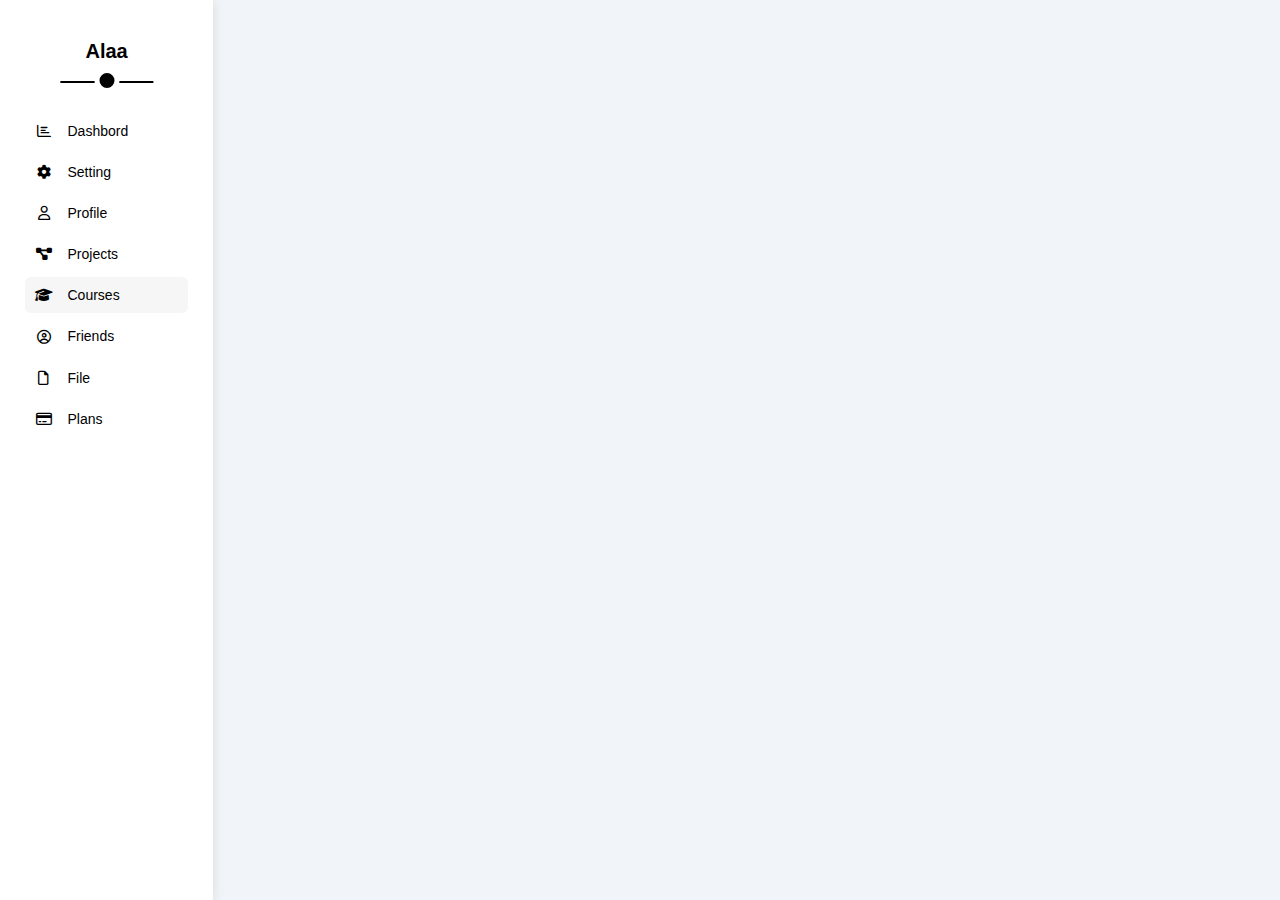
==== Cources.html @ 65bbf50d "add new files" ====
<!DOCTYPE html>
<html lang="en">
<head>
    <meta charset="UTF-8">
    <meta name="viewport" content="width=device-width, initial-scale=1.0">
    <title>Dashbord</title>
    <link rel="stylesheet" href="css/all.min.css">
    <link rel="stylesheet" href="css/normalize.css">
    <link rel="stylesheet" href="css/framework.css">
    <link rel="stylesheet" href="css/dash.css">
    <!-- font Opean sans  -->
</head>
<body>
<div class="page  d-flex ">
    <div class="sidebar bg-white col-2 col-1-sm relative ">
<h3 class="m text-center p-relative m-top-0">Alaa</h3>
<ul>
   <li ><a href="index.html" class=" d-flex align-center fs-14 rad-6 p-10 c-black">
    <i class="fa-regular fa-chart-bar fa-fw"></i>
    <span class="hide-mobile">Dashbord</span>
   </a></li>
   <li ><a href="Setting.html" class=" d-flex align-center fs-14 rad-6 p-10 c-black">
    <i class="fa-solid fa-gear fa-fw"></i>
    <span class="hide-mobile">Setting</span>
   </a></li>
   <li ><a href="Profile.html" class=" d-flex align-center fs-14 rad-6 p-10 c-black">
    <i class="fa-regular fa-user fa-fw"></i>
    <span class="hide-mobile">Profile</span>
   </a></li>
   <li ><a href="Project.html" class=" d-flex align-center fs-14 rad-6 p-10 c-black">
    <i class="fa-solid fa-diagram-project fa-fw"></i>
    <span class="hide-mobile">Projects</span>
   </a></li>
   <li ><a href="Cources.html" class="active d-flex align-center fs-14 rad-6 p-10 c-black">
    <i class="fa-solid fa-graduation-cap fa-fw"></i>
    <span class="hide-mobile">Courses</span>
   </a></li>
   <li ><a href="Friends.html" class=" d-flex align-center fs-14 rad-6 p-10 c-black">
    <i class="fa-regular fa-circle-user fa-fw"></i>
    <span class="hide-mobile">Friends</span>
   </a></li>
   <li ><a href="File.html" class=" d-flex align-center fs-14 rad-6 p-10 c-black">
    <i class="fa-regular fa-file fa-fw"></i>
    <span class="hide-mobile">File</span>
   </a></li>
   <li ><a href="Plans.html" class=" d-flex align-center fs-14 rad-6 p-10 c-black">
    <i class="fa-regular fa-credit-card fa-fw"></i>
    <span class="hide-mobile">Plans</span>
   </a></li>


</ul>
    </div>
    <div class="content container">
       

    </div>
</div>
    <script src="js/dash.js"></script>
</body>
</html>
---- css/framework.css ----
/* start padding and margin  */
.p_20{
    padding: 20px;
}
.pt_20 {
    padding-top: 20px;
}
.p-0 {
    padding: 0;
} 

.m-top-0 {
    margin-top: 0;
}
.m {
    margin: 20px;
}
.p-20{
    padding: 20px;
 }
 /* end padding and margin  */
/* start color  */
 .bc-eee{
    background-color: #eee;
}
.bg-white{
    background-color: white;
}
.shad {
   box-shadow: 0 0 10px #ddd;

}
/* end color  */
.rad_6{
border-radius: 6px;
}
.p-10 {
    padding: 10px;
}
 
 /* start width grid  */
 .col-1 {
    width: 8.33%;
 }
 .col-2 {
    width: 16.66%
 }
 .col-3 {
    width: 24.99%
 }
 .col-4 {
    width : 33.32%
 }

 .col-5 {
    width : 41.65%
 }
 .col-6 {
    width : 49.98%
 }
 .col-7 {
    width : 59.31%
 }
 .col-8 {
    width :66.64%
 }
 .col-9 {
    width : 74.97%
 }.col-10 {
    width : 83.3%
 }.col-11 {
    width : 91.63%
 }.col-12{
    width : 100%
 }
 /* end width grid  */
 .fa-fw {
    text-align: center;
    width: 1.25em;
}
 /* start flex and position  */
 .c-black{
    color: black;
 }
 .fs-14{
    font-size: 14px;
 }
 .align-center{
    align-items: center;
 }
 .d-flex {
    display: flex;
 }
 
 .p-relative {
    position: relative;
 }
 .text-center{
    text-align: center;
 }
/* end flex and position  */

/* start container */
.container {
padding: 15px 20px;
}
/* end container 
 */
---- css/dash.css ----
* {
    padding: 0;
    margin: 0;
    box-sizing: border-box;
 }
body {
    font-family:" Open Sans",sans-serif;
}
*:focus {
    outline: none;
}
a {
    text-decoration: none;
}
ul {
    list-style-type: none;
}
.page {
  width: 100%;
    min-height: 100vh;
    background-color: #f1f5f9;
}
/* start sidbar 
 */
 .sidebar {
box-shadow:1px 1px 10px #ddd;
padding: 20px;
 }
 .sidebar h3 {
font-size: 20px;
font-weight: bold;
margin-bottom: 50px;
/* border-bottom: 2px solid black; */
 }
 .sidebar h3::after {
    content: "";
    position: absolute;
    width: 70%;
    height: 2px;
    bottom: -20px;
left: 50%;
transform: translateX(-50%);

   z-index: 2;
    background-color: black;
 }
 .sidebar h3::before {
    content: "";
    position: absolute;
    width: 15px;
    height: 15px;
    border-radius: 50%;
    background-color: black;
    bottom: -30px;
left: 50%;
transform: translateX(-50%);
border: 5px solid white;
z-index: 3;
 }
 .sidebar ul {

 }
 .sidebar ul  li{
margin: 5px;
 }
 .sidebar ul  li a {
transition: .3s;
padding: 10px;
 }
 .sidebar ul  li a:hover , .sidebar ul  li a.active{
    background-color: #f6f6f6;
    border-radius: 6px;
 }
 .sidebar ul  li a i {
margin-right: 15px;
/* font-size: 14px; */
 }
 .sidebar ul  li a span {

 }

 @media  (max-width:985px ){
    .sidebar  {
        padding: 0;
    }
    .sidebar h3  {
        margin:10px auto;
       
        margin-bottom: 20px;
    }
  .hide-mobile {
    display: none;
  }
  .sidebar h3::before{
    display: none;
  }
  .sidebar h3::after {
    display: none;
  }
  .sidebar ul  li a i  {
    font-size: 18px;
    width: 100%;
    margin: auto;
  }
  .col-1-sm {
    width: 8.33%;
 }
 .col-11-sm {
  width : 91.63%

 }
}
 /* end sidebar  */

 /* start header  */
 header {
  /* margin-left: 5px; */
  z-index: -1;
  width:100% ;

  justify-content: space-between;
 }

 /* end header  */
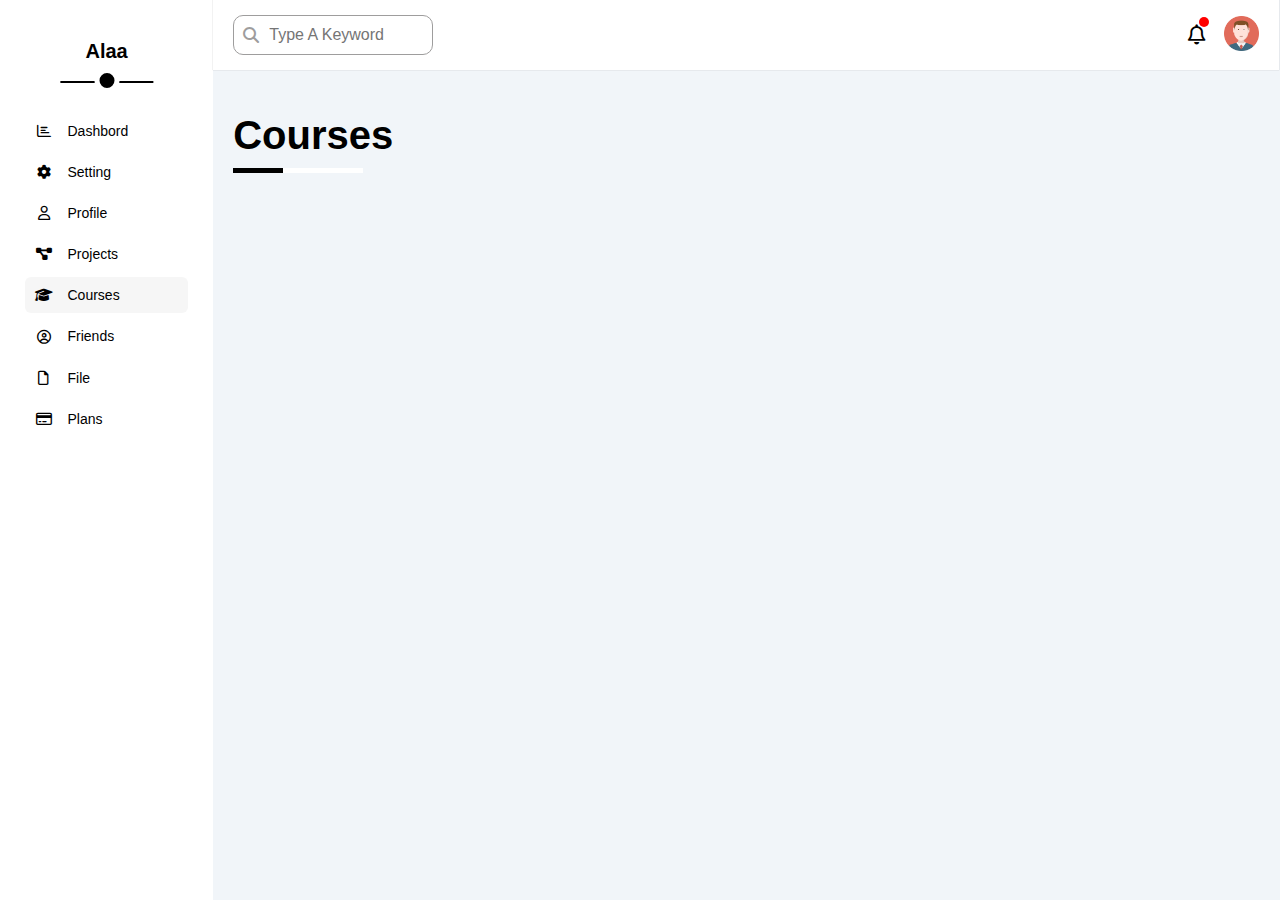
==== commit 144222b5: "first modifided" ====
--- a/Cources.html
+++ b/Cources.html
@@ -51,9 +51,26 @@
 
 </ul>
     </div>
-    <div class="content container">
-       
+    <div class="content col-10 col-11-sm">
+        <header class=" d-flex bg-white container ">
+           <div class="input p-relative">
+        
+            <input type="text " placeholder="Type A Keyword" class=" ">
+            <i class="fas fa-search search-icon"></i>
+        
+           </div>
+           <div class="icons d-flex align-center justify-center">
+           <a href="#notification" class="p-relative"><i class="fa-regular fa-bell fa-lg c-black fa-fw"></i></a>
+           <a href="#users">
+            <img src="imgs/avatar.png" alt="" width="35px">
+           </a>
+           </div>
+        
+        </header>
+        <div class="sections container">  
+            <h1 class="p-relative ">Courses</h1>
 
+            <div class="content"></div><!--content-->
     </div>
 </div>
     <script src="js/dash.js"></script>
--- a/css/framework.css
+++ b/css/framework.css
@@ -88,6 +88,9 @@
  .align-center{
     align-items: center;
  }
+ .justify-center {
+   justify-content: center;
+ }
  .d-flex {
     display: flex;
  }
@@ -98,11 +101,36 @@
  .text-center{
     text-align: center;
  }
+ .grid-responsive{
+   display: grid;
+   grid-template-columns: repeat(auto-fill,minmax(400px,1fr));
+   grid-column-gap:20px;
+   grid-row-gap:20px;
+ }
+ .d-block {
+   display:block;
+ }
 /* end flex and position  */
 
 /* start container */
 .container {
 padding: 15px 20px;
 }
+.p-b-10{
+   padding-bottom: 10px;
+}
 /* end container 
- */+ */
+
+
+ .c-green {
+   color:var(--green-color) ;
+   background-color: rgba(121, 243, 121, 0.486);
+ }
+ .c-orange {
+   color: orange;
+   background-color:rgba(250, 208, 131, 0.651);
+ }
+ .c-red{
+   color:red
+ }
--- a/css/dash.css
+++ b/css/dash.css
@@ -1,3 +1,12 @@
+:root {
+  --blue-color: #0075ff;
+  --blue-alt-color: #0d69d5;
+  --orange-color: #f59e0b;
+  --green-color: #22c55e;
+  --red-color: #f44336;
+  --grey-color: #888;
+}
+ 
  * {
     padding: 0;
     margin: 0;
@@ -23,7 +32,7 @@
 /* start sidbar 
  */
  .sidebar {
-box-shadow:1px 1px 10px #ddd;
+/* box-shadow:1px 1px 10px #ddd; */
 padding: 20px;
  }
  .sidebar h3 {
@@ -117,8 +126,369 @@
   /* margin-left: 5px; */
   z-index: -1;
   width:100% ;
+  box-shadow:0 0 1px #b2b3b4;
 
   justify-content: space-between;
  }
 
- /* end header  */+ header input {
+  border: 1px solid #9e9d9d;
+  border-radius: 10px;
+  padding:10px 0;
+  padding-left: 35px;
+  width: 200px;
+ }
+ header .input i{
+  position:absolute;
+  left:10px;
+  top:50%;
+  transform:translatey(-50%);
+  color:#9e9d9d;
+ }
+ header .icons a:first-child{
+  padding-right: 
+  15px;
+
+ }
+ header .icons  i {
+  /* width: 50px; */
+ }
+
+ header .icons a:first-child::before{
+  content:"";
+  position: absolute;
+  width: 10px;
+  height: 10px;
+  border-radius: 50%;
+  background-color: red;
+right: 15px;
+top:-9px
+
+ }
+ /* end header  */
+ /* start section  */
+ .sections h1 {
+font-weight: bold;
+font-size: 40px;
+margin-bottom: 50px;
+ }
+ .sections h1::after {
+content:"";
+position:absolute;
+width:130px;
+height: 5px;
+left:0;
+bottom:-15px;
+background-color: white;
+z-index: 1;
+
+ }
+ .sections h1::before {
+  content:"";
+  position:absolute;
+  width:50px;
+  height: 5px;
+  left:0;
+  bottom:-15px;
+  background-color: black;
+  z-index: 2;
+   }
+   .sections .sec {
+    border-radius: 6px;
+    padding-top: 20px;
+    
+   }
+
+   .sections .sec:first-child{
+    background-color: #dfe2e4;
+   }
+   .sections .sec h3 {
+    padding-bottom: 10px;
+    font-weight: bold;
+    font-size: 25px;
+   }
+   .sections .sec:first-child .wel {
+    justify-content: space-between;
+   }
+   .sections .sec .con span {
+    color: #8d8989;
+    font-size: 14px;
+   }
+   .sections .sec:first-child .name {
+padding: 60px 0 ;
+padding-bottom: 160px;
+   }
+   .sections .sec:first-child .name img {
+    position: absolute;
+    left: 10px;
+    top: -25px;
+
+   }
+   .sections .sec:first-child .name .content{
+    border-top: 1px solid #cec8c8;
+    border-bottom: 1px solid #cec8c8;
+    padding: 20px;
+
+   }
+   .sections .sec:first-child .name .content div {
+    width: calc(100% / 3);
+    text-align: center;
+   }
+   .sections .sec:first-child .name .content div span {
+    display:block;
+
+   }
+   .sections .sec:first-child .name .content div span:first-child{
+    font-weight: bold;
+    font-size: 18px;
+   }
+   .sections .sec:first-child .name .content div span:nth-child(2) {
+    margin-top: 10px;
+    font-size:14px;
+color:
+    #8d8989;
+  }
+.name button {
+  background-color:var(--blue-color);
+  color: white;
+  padding:8px 15px ;
+  border: none;
+  border-radius: 8px;
+  position: absolute;
+  right:10px;
+  bottom:100px;
+  cursor: pointer;
+
+} 
+.name button:hover {
+  background-color: var(--blue-alt-color);
+}
+ 
+/* secound section  */
+.Quick form{
+  margin-top: 10px;
+  position:relative ;
+}
+.Quick form input:first-child,.Quick form textarea{
+  width: 100%;
+  margin: 10px;
+  border:none ;
+  background-color: #e0dddd; 
+  color: var(--grey-color);
+  font-size: 12px;
+  padding: 10px;
+  border-radius: 6px;
+
+}
+.Quick form textarea {
+  padding-bottom: 150px;
+}
+
+.sec{
+  height: 450px;}
+ .Quick input[type="submit"] {
+    background-color:var(--blue-color);
+    color: white;
+    padding:8px 15px ;
+    border: none;
+    border-radius: 8px;
+    position: absolute;
+    right:0;
+    bottom:-40px;
+    cursor: pointer;
+  }
+  /* section 3 */
+  .target .icon{
+    width: 80px;
+    height: 80px;
+    background-color:rgba(149, 195, 248, 0.678);
+    color: var(--blue-color);
+    text-align: center;
+    line-height: 80px;
+
+  }
+  .target .flow {
+    height: 80px;
+    /* line-height: 80px; */
+    /* padding-top: 15px; */
+    padding-left: 15px;
+    width: calc(100% - 80px 
+    );
+
+  }
+  .target .flow span {
+    padding: 5px;
+  }
+  .target .flow span:first-child {
+    color: var(--grey-color);
+ 
+  }
+  .target .flow span:first-child:nth-child(2){
+    font-size: 20px;
+    font-weight: bold;
+  }
+  .target .flow span:last-child {
+    background-color: rgba(149, 195, 248, 0.678);
+    width: 100%;
+/* height:1px; */
+padding: 3px 5px;
+  }
+  .target .flow span.pro{
+    background-color: rgba(255, 166, 0, 0.534);
+  }
+  .target .flow span.team{
+    background-color: rgba(0, 128, 0, 0.329);
+  }
+  .target .flow span.mo:last-child::after {
+    content: "";
+    position: absolute;
+    width: 80%;
+    background-color: var(--blue-color)
+    ;
+    height: 6px;
+    left: 0;
+    top: 0;
+    z-index: 3;
+
+
+  }
+  .target .flow span.pro:last-child::after
+  {
+    width: 55%;
+    content: "";
+    position: absolute;
+   
+    ;
+    height: 6px;
+    left: 0;
+    top: 0;
+    z-index: 3;
+  }
+  .target .flow span.team:last-child::after
+  {
+    width: 75%;
+    content: "";
+    position: absolute;
+   
+    ;
+    height: 6px;
+    left: 0;
+    top: 0;
+    z-index: 3;
+  }
+  .target .flow span.pro::after{
+    background-color: var(--orange-color)
+
+  }
+  .target .flow span.team::after{
+    background-color: green
+
+  }
+  .target .flow span.mo:last-child span {
+background-color: #0d69d5;
+position: absolute;
+width: 40px;
+height: 25px;
+color: white;
+left: calc(80% - 15px);
+top: -40px;
+border-radius: 5px;
+  } 
+  .target .flow span.pro:last-child span{
+    position: absolute;
+    width: 40px;
+    height: 25px;
+    color: white;
+    left: calc(55% - 15px);
+    top: -40px;
+    border-radius: 5px;
+    background-color: orange;
+  }
+  .target .flow span.team:last-child span{
+    position: absolute;
+    width: 40px;
+    height: 25px;
+    color: white;
+    left: calc(75% - 15px);
+    top: -40px;
+    border-radius: 5px;
+    background-color: green;
+  }
+  .target .flow span.pro span{
+    background-color:var(--orange-color)
+  }
+
+  .target .flow span.x::after{
+    content: "";
+position: absolute;
+
+left: calc(50% - 15px);
+bottom: -25px;
+border-radius: 10px;
+
+border-width: 15px;
+border-style: solid;
+border-color: var(--blue-color) transparent transparent transparent;
+/* z-index: -1; */
+  }
+  .target .flow span.t::after{
+    content: "";
+position: absolute;
+
+left: calc(50% - 15px);
+bottom: -25px;
+border-radius: 10px;
+
+border-width: 15px;
+border-style: solid;
+border-color: green transparent transparent transparent;
+/* z-index: -1; */
+  }
+  .target .flow span.y::after{
+    content: "";
+position: absolute;
+
+left: calc(50% - 15px);
+bottom: -25px;
+border-radius: 10px;
+
+border-width: 15px;
+border-style: solid;
+border-color: orange transparent transparent transparent;
+/* z-index: -1; */
+  }
+  
+  .target section div:nth-child(2) .icon {
+    background-color: rgba(255, 166, 0, 0.425);
+  }
+  .target section div:nth-child(3) .icon {
+    background-color: rgba(0, 128, 0, 0.411)}
+ 
+
+.tickets .container{
+  flex-wrap: wrap;
+  
+}
+.tickets .container .st {
+  width: calc(50% - 40px );
+  margin: 10px;
+  border:1px solid var(--grey-color) ;
+  border-radius: 6px;
+  padding: 10px;
+  border-color: var(--grey-color);
+  display: flex;
+  justify-content: center;
+  align-items: center;
+  flex-wrap: wrap;
+
+
+}
+.tickets .container .st span {
+  width: 100%;
+  text-align: center;
+  padding: 5px;
+}
+
+
+
+ /* end section  */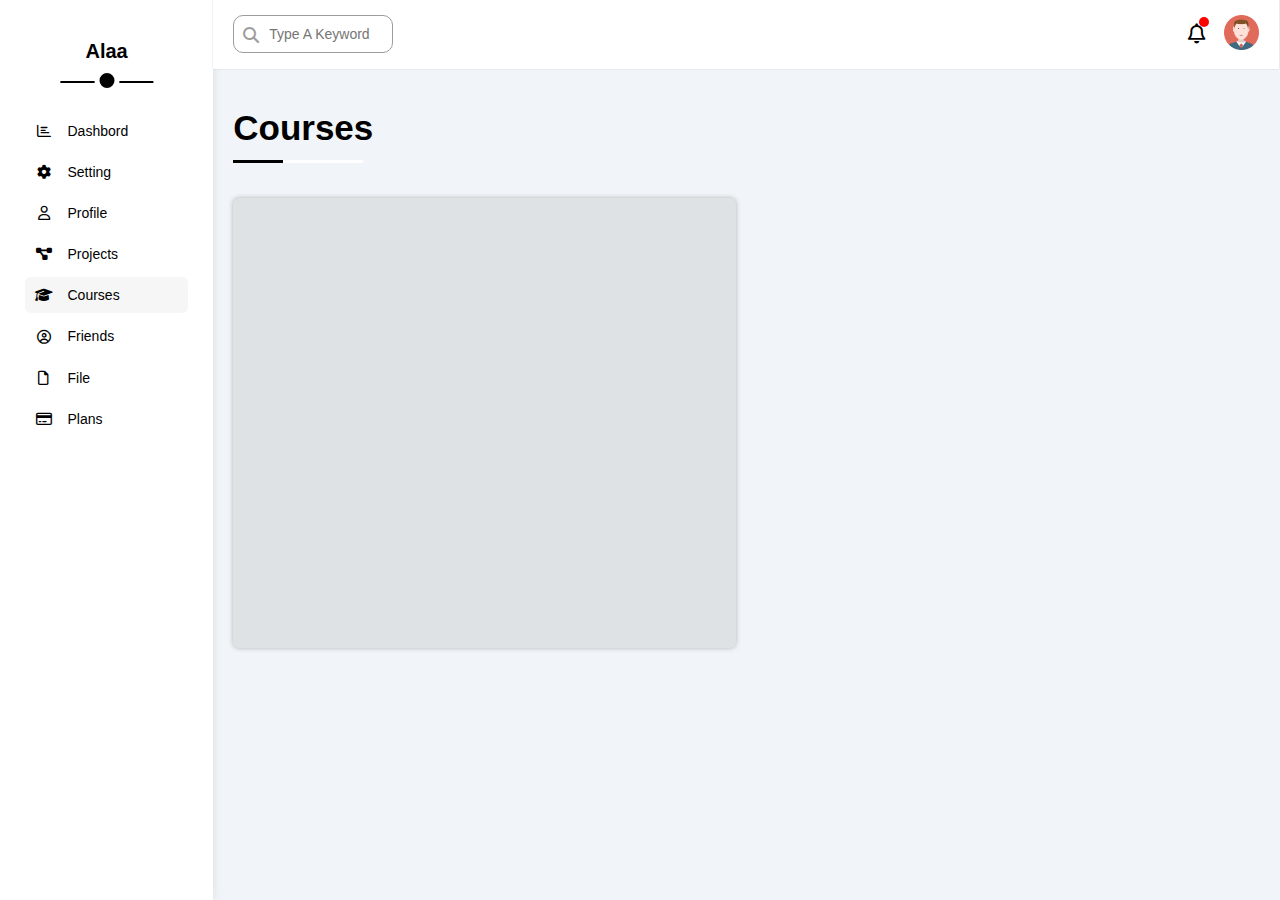
==== commit 1c07285f: "modifided" ====
--- a/Cources.html
+++ b/Cources.html
@@ -11,8 +11,10 @@
     <!-- font Opean sans  -->
 </head>
 <body>
-<div class="page  d-flex ">
-    <div class="sidebar bg-white col-2 col-1-sm relative ">
+<div class="page  d-flex p-relative">
+   
+    <i class="fas fa-bars special" id="specialicon"></i>
+    <div id="sidebar1" class="sidebar bg-white col-2 col-1-sm relative shad">
 <h3 class="m text-center p-relative m-top-0">Alaa</h3>
 <ul>
    <li ><a href="index.html" class=" d-flex align-center fs-14 rad-6 p-10 c-black">
@@ -51,26 +53,41 @@
 
 </ul>
     </div>
-    <div class="content col-10 col-11-sm">
-        <header class=" d-flex bg-white container ">
-           <div class="input p-relative">
-        
-            <input type="text " placeholder="Type A Keyword" class=" ">
-            <i class="fas fa-search search-icon"></i>
-        
-           </div>
-           <div class="icons d-flex align-center justify-center">
-           <a href="#notification" class="p-relative"><i class="fa-regular fa-bell fa-lg c-black fa-fw"></i></a>
-           <a href="#users">
-            <img src="imgs/avatar.png" alt="" width="35px">
-           </a>
-           </div>
-        
-        </header>
-        <div class="sections container">  
-            <h1 class="p-relative ">Courses</h1>
+    <div class="content col-10 col-11-sm col-12-sm">
+<header class=" d-flex bg-white container ">
+   <div class="input p-relative">
+    <i class="fas fa-search search-icon" id="search-icon"></i> 
+    <input type="text " placeholder="Type A Keyword" class="searc " id="searchinput">
+    
 
-            <div class="content"></div><!--content-->
+   </div>
+   <div class="icons d-flex align-center justify-center">
+   <a href="#notification" class="p-relative"><i class="fa-regular fa-bell fa-lg c-black fa-fw"></i></a>
+   <a href="#users">
+    <img src="imgs/avatar.png" alt="" width="35px">
+   </a>
+   </div>
+
+</header>
+<div class="sections container">  
+    <h1 class="p-relative ">Courses</h1>
+    <div class="section-flex grid-responsive"> <!--start section-->
+        <div class=" sec welcome rad-6 container" > <!--section one-->
+           
+
+        </div>
+
+       
+                  
+
+
+
+
+
+    </div>
+
+
+</div>
     </div>
 </div>
     <script src="js/dash.js"></script>
--- a/css/framework.css
+++ b/css/framework.css
@@ -103,7 +103,7 @@
  }
  .grid-responsive{
    display: grid;
-   grid-template-columns: repeat(auto-fill,minmax(400px,1fr));
+   grid-template-columns: repeat(auto-fill,minmax(350px,1fr));
    grid-column-gap:20px;
    grid-row-gap:20px;
  }
--- a/css/dash.css
+++ b/css/dash.css
@@ -84,11 +84,10 @@
 margin-right: 15px;
 /* font-size: 14px; */
  }
- .sidebar ul  li a span {
-
- }
-
- @media  (max-width:985px ){
+
+
+
+ @media  (max-width:992px ){
     .sidebar  {
         padding: 0;
     }
@@ -119,6 +118,74 @@
 
  }
 }
+.special{
+  display:none
+}
+@media (max-width:600px) {
+ .sidebar{
+  /* display:none */
+  position: absolute;
+  z-index: 6;
+  width: 16.66%;
+  height: 100vh;
+  top: 0;
+  left:-16.66% ;
+  transition: all 1s;
+ }
+ .grid-responsive{
+  grid-template-columns: repeat(auto-fill,minmax(300px,1fr));
+
+ }
+ header{
+width:100%
+ }
+ .col-12-sm{
+  width:100%
+ }
+ .special{
+  display:block;
+  position:absolute;
+  padding:25px 15px;
+  font-size:20px;
+  cursor:
+  pointer;
+
+}
+header .input{
+margin-left:40px;
+
+}
+input.searc{
+  /* visibility: hidden; */
+  /* visible */
+  border-color: transparent;
+  color: white;
+  cursor:default;
+  transition: all .5s;
+
+
+}
+input.searc::placeholder{
+  color:white ;
+  transition: all .5s;
+
+}
+
+input.searc:focus +i {
+  font-size: 16px;
+} 
+input.searc:focus::placeholder{
+  color:gray
+}
+header .input i {
+ color: black;
+ font-size: 20px;
+ cursor: pointer;
+} 
+ 
+
+}
+
  /* end sidebar  */
 
  /* start header  */
@@ -130,13 +197,18 @@
 
   justify-content: space-between;
  }
+ .sec
+ {
+  box-shadow:0 0 5px #b2b3b4;
+ }
 
  header input {
   border: 1px solid #9e9d9d;
   border-radius: 10px;
   padding:10px 0;
   padding-left: 35px;
-  width: 200px;
+  width: 160px;
+  font-size:14px
  }
  header .input i{
   position:absolute;
@@ -169,14 +241,20 @@
  /* start section  */
  .sections h1 {
 font-weight: bold;
-font-size: 40px;
+font-size: 35px;
 margin-bottom: 50px;
+ }
+ @media (max-width:767px){
+  .sections h1{
+    font-size: 30px;
+  }
+ 
  }
  .sections h1::after {
 content:"";
 position:absolute;
 width:130px;
-height: 5px;
+height: 3px;
 left:0;
 bottom:-15px;
 background-color: white;
@@ -187,7 +265,7 @@
   content:"";
   position:absolute;
   width:50px;
-  height: 5px;
+  height: 3px;
   left:0;
   bottom:-15px;
   background-color: black;
@@ -273,7 +351,7 @@
   width: 100%;
   margin: 10px;
   border:none ;
-  background-color: #e0dddd; 
+  background-color: #e0dddd4f; 
   color: var(--grey-color);
   font-size: 12px;
   padding: 10px;
@@ -296,6 +374,9 @@
     right:0;
     bottom:-40px;
     cursor: pointer;
+  }
+  .Quick input[type="submit"]:hover{
+    background-color: var(--blue-alt-color);
   }
   /* section 3 */
   .target .icon{
@@ -470,12 +551,12 @@
   
 }
 .tickets .container .st {
-  width: calc(50% - 40px );
+  width: calc(50% - 20px );
   margin: 10px;
-  border:1px solid var(--grey-color) ;
+  border:1px solid rgba(128, 128, 128, 0.61);
   border-radius: 6px;
-  padding: 10px;
-  border-color: var(--grey-color);
+  padding:20px 10px;
+  /* border-color: var(--grey-color); */
   display: flex;
   justify-content: center;
   align-items: center;
@@ -488,6 +569,21 @@
   text-align: center;
   padding: 5px;
 }
+.tickets .st span:first-child i {
+  font-size: 25px;
+  
+}
+.tickets .st span:nth-child(2){
+  font-size: 25px;
+  font-weight: bold;
+}
+.tickets .st span:nth-child(3){
+  font-size: 14px;
+  color: var(--grey-color);
+}
+
+
+
 
 
 
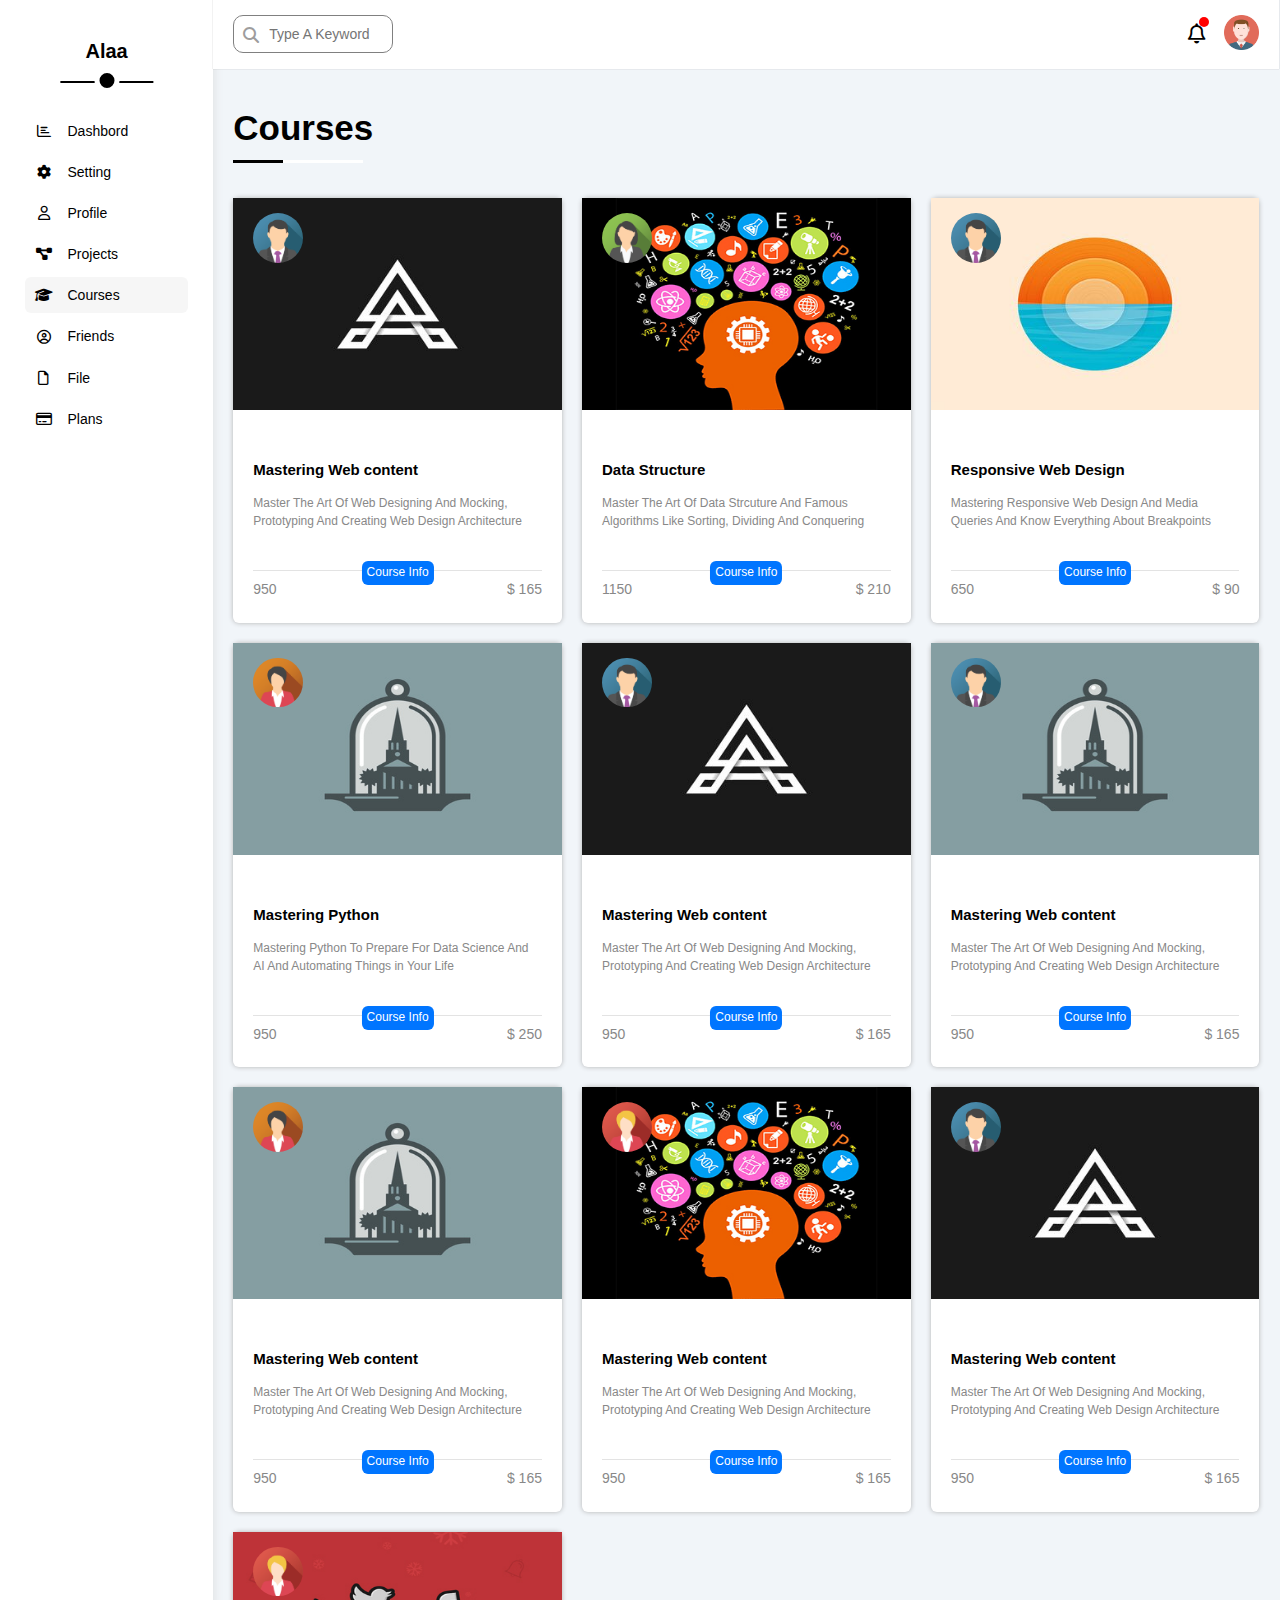
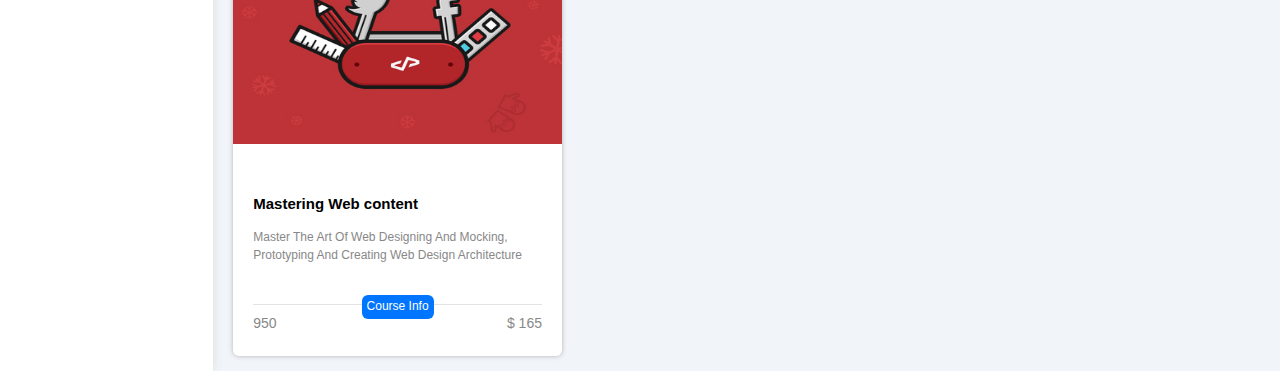
==== commit 12ae78f2: "modified" ====
--- a/Cources.html
+++ b/Cources.html
@@ -71,11 +71,187 @@
 </header>
 <div class="sections container">  
     <h1 class="p-relative ">Courses</h1>
-    <div class="section-flex grid-responsive"> <!--start section-->
-        <div class=" sec welcome rad-6 container" > <!--section one-->
-           
+    <div class="section-flex grid-responsive courses"> <!--start section-->
+        <div class=" sec rad-6 container p-relative" > <!--section one-->
+           <div class="back ">
+            <img src="imgs/course-01.jpg" alt="">
+            <img src="imgs/team-01.png" alt="" >
+           </div>
+           <div class="cont">
+            <span class="mastering">Mastering Web content</span>
+            <p>Master The Art Of Web Designing And Mocking, Prototyping And Creating Web Design Architecture</p>
+            <div class="money d-flex p-relative ">
+                <span class="course-info">Course Info</span>
+
+                <span> 
+                    950</span>
+                <span>$ 165</span>
+            </div>
+           </div>
 
         </div>
+        <div class=" sec rad-6 container p-relative" > <!--section one-->
+            <div class="back ">
+             <img src="imgs/course-02.jpg" alt="">
+             <img src="imgs/team-02.png" alt="" >
+            </div>
+            <div class="cont">
+             <span class="mastering">Data Structure</span>
+             <p>Master The Art Of Data Strcuture And Famous Algorithms Like Sorting, Dividing And Conquering</p>
+             <div class="money d-flex p-relative ">
+                 <span class="course-info">Course Info</span>
+ 
+                 <span> 
+                     1150</span>
+                 <span>$ 210</span>
+             </div>
+            </div>
+ 
+         </div>
+         <div class=" sec rad-6 container p-relative" > <!--section one-->
+            <div class="back ">
+             <img src="imgs/course-03.jpg" alt="">
+             <img src="imgs/team-01.png" alt="" >
+            </div>
+            <div class="cont">
+             <span class="mastering">Responsive Web Design</span>
+             <p>Mastering Responsive Web Design And Media Queries And Know Everything About Breakpoints</p>
+             <div class="money d-flex p-relative ">
+                 <span class="course-info">Course Info</span>
+ 
+                 <span> 
+                     650</span>
+                 <span>$ 90</span>
+             </div>
+            </div>
+ 
+         </div>
+         <div class=" sec rad-6 container p-relative" > <!--section one-->
+            <div class="back ">
+             <img src="imgs/course-04.jpg" alt="">
+             <img src="imgs/team-04.png" alt="" >
+            </div>
+            <div class="cont">
+             <span class="mastering">Mastering Python</span>
+             <p>Mastering Python To Prepare For Data Science And AI And Automating Things in Your Life</p>
+             <div class="money d-flex p-relative ">
+                 <span class="course-info">Course Info</span>
+ 
+                 <span> 
+                     950</span>
+                 <span>$ 250</span>
+             </div>
+            </div>
+ 
+         </div>
+         <div class=" sec rad-6 container p-relative" > <!--section one-->
+            <div class="back ">
+             <img src="imgs/course-01.jpg" alt="">
+             <img src="imgs/team-01.png" alt="" >
+            </div>
+            <div class="cont">
+             <span class="mastering">Mastering Web content</span>
+             <p>Master The Art Of Web Designing And Mocking, Prototyping And Creating Web Design Architecture</p>
+             <div class="money d-flex p-relative ">
+                 <span class="course-info">Course Info</span>
+ 
+                 <span> 
+                     950</span>
+                 <span>$ 165</span>
+             </div>
+            </div>
+ 
+         </div>
+         <div class=" sec rad-6 container p-relative" > <!--section one-->
+            <div class="back ">
+             <img src="imgs/course-04.jpg" alt="">
+             <img src="imgs/team-01.png" alt="" >
+            </div>
+            <div class="cont">
+             <span class="mastering">Mastering Web content</span>
+             <p>Master The Art Of Web Designing And Mocking, Prototyping And Creating Web Design Architecture</p>
+             <div class="money d-flex p-relative ">
+                 <span class="course-info">Course Info</span>
+ 
+                 <span> 
+                     950</span>
+                 <span>$ 165</span>
+             </div>
+            </div>
+ 
+         </div>
+         <div class=" sec rad-6 container p-relative" > <!--section one-->
+            <div class="back ">
+             <img src="imgs/course-04.jpg" alt="">
+             <img src="imgs/team-04.png" alt="" >
+            </div>
+            <div class="cont">
+             <span class="mastering">Mastering Web content</span>
+             <p>Master The Art Of Web Designing And Mocking, Prototyping And Creating Web Design Architecture</p>
+             <div class="money d-flex p-relative ">
+                 <span class="course-info">Course Info</span>
+ 
+                 <span> 
+                     950</span>
+                 <span>$ 165</span>
+             </div>
+            </div>
+ 
+         </div>
+         <div class=" sec rad-6 container p-relative" > <!--section one-->
+            <div class="back ">
+             <img src="imgs/course-02.jpg" alt="">
+             <img src="imgs/team-05.png" alt="" >
+            </div>
+            <div class="cont">
+             <span class="mastering">Mastering Web content</span>
+             <p>Master The Art Of Web Designing And Mocking, Prototyping And Creating Web Design Architecture</p>
+             <div class="money d-flex p-relative ">
+                 <span class="course-info">Course Info</span>
+ 
+                 <span> 
+                     950</span>
+                 <span>$ 165</span>
+             </div>
+            </div>
+ 
+         </div>
+         <div class=" sec rad-6 container p-relative" > <!--section one-->
+            <div class="back ">
+             <img src="imgs/course-01.jpg" alt="">
+             <img src="imgs/team-01.png" alt="" >
+            </div>
+            <div class="cont">
+             <span class="mastering">Mastering Web content</span>
+             <p>Master The Art Of Web Designing And Mocking, Prototyping And Creating Web Design Architecture</p>
+             <div class="money d-flex p-relative ">
+                 <span class="course-info">Course Info</span>
+ 
+                 <span> 
+                     950</span>
+                 <span>$ 165</span>
+             </div>
+            </div>
+ 
+         </div>
+         <div class=" sec rad-6 container p-relative" > <!--section one-->
+            <div class="back ">
+             <img src="imgs/course-05.jpg" alt="">
+             <img src="imgs/team-05.png" alt="" >
+            </div>
+            <div class="cont">
+             <span class="mastering">Mastering Web content</span>
+             <p>Master The Art Of Web Designing And Mocking, Prototyping And Creating Web Design Architecture</p>
+             <div class="money d-flex p-relative ">
+                 <span class="course-info">Course Info</span>
+ 
+                 <span> 
+                     950</span>
+                 <span>$ 165</span>
+             </div>
+            </div>
+ 
+         </div>
 
        
                   
--- a/css/framework.css
+++ b/css/framework.css
@@ -98,6 +98,9 @@
  .p-relative {
     position: relative;
  }
+ .p-absolute {
+   position: absolute;
+}
  .text-center{
     text-align: center;
  }
--- a/css/dash.css
+++ b/css/dash.css
@@ -159,7 +159,8 @@
   /* visibility: hidden; */
   /* visible */
   border-color: transparent;
-  color: white;
+  /* color
+  : white; */
   cursor:default;
   transition: all .5s;
 
@@ -221,9 +222,6 @@
   padding-right: 
   15px;
 
- }
- header .icons  i {
-  /* width: 50px; */
  }
 
  header .icons a:first-child::before{
@@ -277,7 +275,7 @@
     
    }
 
-   .sections .sec:first-child{
+   .sections .sec:first-child.in{
     background-color: #dfe2e4;
    }
    .sections .sec h3 {
@@ -347,6 +345,9 @@
   margin-top: 10px;
   position:relative ;
 }
+.Dashbord .content{
+  height: 80px;
+}
 .Quick form input:first-child,.Quick form textarea{
   width: 100%;
   margin: 10px;
@@ -587,4 +588,788 @@
 
 
 
- /* end section  */+ /* end section  */
+
+
+
+ /* section setting  */
+ .Setting .sec{
+  height:350px;
+
+ }
+ .Setting .sec .sheck {
+  margin-top:20px;
+  justify-content: space-between;
+
+ }
+ .Setting .sec .sheck h4 {
+  font-weight:200 ;
+  padding: 5px 0 ;
+
+ }
+ .Setting .sec .sheck span {
+  font-size:12px;
+  color :gray
+ }
+ .Setting .sec .sheck .check-icon{
+  /* margin-right:10px; */
+  width:80px;
+  background-color:rgba(128, 128, 128, 0.26);
+  height:30px;
+  padding:5px;
+  border-radius:15px
+ }
+ .Setting .sec .sheck .check-icon:hover{
+  cursor: pointer;
+ }
+ .Setting .sec .sheck .check-icon i{
+  background-color:white;
+  width:20px;
+  height:20px;
+  border-radius:20px;
+  cursor: pointer;
+  transition:z-index 0s ,right 2s,left  2s;
+  /* left:5px; */
+
+
+ }
+ .Setting .sec .sheck .check-icon i:first-child{
+z-index:-1
+ }
+ .Setting .sec  textarea {
+  margin-top:20px;
+  width:100%;
+  border-color:rgba(128, 128, 128, 0.473);
+  padding:10px;
+  height:150px;
+
+ }
+ .Setting .sec  textarea::placeholder{
+  color:rgba(128, 128, 128, 0.616);
+ }
+
+
+ .sheck button {
+  background-color:var(--blue-alt-color) ;
+  color:white;
+  padding:5px 10px;
+  border:none;
+  border-radius:10px;
+cursor: pointer;
+
+ }
+ .sheck button:hover{
+  background-color:var(--blue-color) ;
+
+ }
+ .Security  .sheck:nth-child(3){
+  border-top:1px solid rgba(128, 128, 128, 0.199);
+  border-bottom:1px solid rgba(128, 128, 128, 0.199);
+  padding:15px 0px;
+
+ }
+ .Setting  .Info form {
+  color:gray;
+  margin-top:20px
+ }
+ .Setting  .Info input ,.Setting .social input{
+  display:block;
+  margin:10px 0;
+  width:100%;
+  border-radius:6px;
+  padding:5px 10px;
+  border:1px solid rgba(128, 128, 128, 0.363)
+ }
+ .Setting  .Info label{
+  font-size:14px
+ }
+ .Setting  .Info input::placeholder,.Setting .social input::placeholder{
+  font-size:12px
+ }
+ .Setting .social input{
+  padding:10px 40px;
+ }
+ .Setting .social i {
+  left: 5px;
+  top: 50%;
+  transform: translateY(-50%);
+  color:var(--grey-color) ;
+  border-right: 1px solid var(--grey-color) ;
+  padding-right: 10px;
+  padding-left: 5px;
+  transition:.5s 
+
+
+  ;
+
+ }
+
+  /*end  section setting  */
+  /* start Project  */
+  
+  .Project .sec{
+height: 350px;
+  }
+  .Project .con  h3{
+font-size:18px;
+font-weight: 300;
+  }
+  .Project .sec span.date{
+    right:10px;
+    top:10px;
+    font-size:14px;
+    color:var(--grey-color)
+  }
+  .Project .sec .users{
+    margin-top:45px
+  }
+  .Project .sec img{
+    width:45px;
+border-radius: 45px;
+border:3px solid white;
+cursor: pointer;
+position: relative;
+  }
+  .Project .sec img:not(:first-child){
+    margin-left:-20px
+  }
+  .Project .sec img:hover{
+    z-index:4
+  }
+  .Project .sec ul {
+    margin-top:45px;
+    padding:  20px 0;
+    justify-content: flex-end;
+    border-top: 1px solid rgba(128, 128, 128, 0.178);
+    border-bottom: 1px solid rgba(128, 128, 128, 0.178);
+
+  }
+  .Project .sec ul li {
+    font-size:15px;
+    background-color: rgba(128, 128, 128, 0.226);
+padding: 5px 10px;
+border-radius: 10px;
+margin-left: 10px;
+  }
+  .Project .sec .money{
+justify-content:space-between ;
+padding: 20px 0;
+  }
+
+
+ .Project .sec .money span:nth-child(2){
+  font-size:15px;
+  color:var(--grey-color);
+  font-weight: 500;
+
+
+ }
+ .Project .sec .money span:nth-child(1){
+  width:250px ;
+  background-color:rgba(128, 128, 128, 0.226);
+height: 8px;
+border-radius: 10px;
+
+
+ }
+ .Project .sec:nth-child(1) .money span:nth-child(1)::after ,  .Project .sec:nth-child(5) .money span:nth-child(1)::after {
+  content:"";
+  position: absolute;
+  left:0;
+  width:50%;
+  background-color:red;
+height: 100%;
+border-radius: 10px;
+
+ }
+ .Project .sec:nth-child(3) .money span:nth-child(1)::after ,  .Project .sec:nth-child(7) .money span:nth-child(1)::after {
+  content:"";
+  position: absolute;
+  left:0;
+  width:40%;
+  background-color:green;
+height: 100%;
+border-radius: 10px;
+
+ }
+ .Project .sec:nth-child(2) .money span:nth-child(1)::after ,  .Project .sec:nth-child(8) .money span:nth-child(1)::after {
+  content:"";
+  position: absolute;
+  left:0;
+  width:70%;
+  background-color:blue;
+height: 100%;
+border-radius: 10px;
+
+ }
+ .Project .sec:nth-child(4) .money span:nth-child(1)::after ,  .Project .sec:nth-child(9) .money span:nth-child(1)::after {
+  content:"";
+  position: absolute;
+  left:0;
+  width:100%;
+  background-color:green;
+height: 100%;
+border-radius: 10px;
+
+ }
+ .Project .sec:nth-child(6) .money span:nth-child(1)::after {
+  content:"";
+  position: absolute;
+  left:0;
+  width:50%;
+  background-color:blue;
+height: 100%;
+border-radius: 10px;
+
+ }
+ @media (max-width:767px){
+  .Project .sec{
+    height: fit-content;
+      }
+      .Project .sec ul{
+        flex-direction: column;
+        
+      }
+      .Project .sec ul li {
+        width:fit-content;
+        margin-bottom:10px
+      }
+      .Project .sec .money {
+        flex-direction: column;
+
+      }
+      .Project .sec .money span {
+        margin-bottom:15px;
+
+      }
+}
+    /* end  Project  */
+    
+    /* start profile */
+    .Profile .sec{
+      /* grid-area: 1/span(2); */
+      width:100%;
+      background-color:white ;
+    }
+    .Profile .sec img {
+      width:120px;
+    }
+    .Profile .sec .level{
+      margin-right:20px;
+      width:35%;
+      flex-direction: column;
+      border-right: 2px solid rgba(128, 128, 128, 0.151)
+    }
+    .Profile .sec .level span:first-of-type{
+      font-size:20px;
+      /* color:var(--grey-color); */
+      font-weight: 600;
+      padding: 15px 0
+    }
+    .Profile .sec .level span:nth-child(3){
+      font-size:16px;
+      color:var(--grey-color);
+      font-weight: 500;
+      padding-bottom: 15px ;
+    }
+    .Profile .sec .level span:nth-child(4){
+      background-color:rgba(128, 128, 128, 0.253);
+      /* padding-bottom: 15px ; */
+      width: 180px;
+      height: 7px;
+      border-radius: 10px;
+
+position:relative
+
+    }
+    .Profile .sec .level span:nth-child(4)::after{
+      content:"";
+      position:absolute;
+      width: 70%;
+      height: 100%;
+      background-color: var(--blue-alt-color);
+      left: 0;
+      border-radius: 10px;
+      top: 0;
+
+    }
+    .Profile .sec .level span:last-child{
+      font-size:14px;
+      color:var(--grey-color);
+      font-weight: 400;
+      padding: 15px 0
+    }
+    .Profile .sec .level .star {
+      padding-top: 15px ;
+    }
+    .Profile .sec .level .star i{
+      color: var(--orange-color);
+      font-size: 14px;
+      margin-right: 4px;
+    }
+    @media (max-width:767px){
+      .Profile .sec {
+        flex-direction: column;
+        justify-content: center;
+        height:fit-content
+      }
+      .Profile .sec .level {
+        width: 100%;
+        border:none;
+      }
+      .Profile .sec .information .info{
+        margin-top: 10px;
+        text-align: center;
+      }
+      .Profile .sec .information .info .name {
+        flex-direction: column;
+        justify-content: center;
+      }
+      .Profile .sec .information .info .name p {
+        margin-bottom: 5px;
+      }
+      
+
+    }
+
+    .Profile .sec .information {
+      padding-left:10px;
+    }
+    .Profile .sec .information .info span.A{
+      color:var(--grey-color)
+      ;
+      font-weight: bold;
+    }
+    .Profile .sec .information .info .name {
+      margin:20px 0;
+      padding:0;
+      padding-bottom:30px;
+      justify-content: space-between;
+    }
+    .Profile .sec .information .info .name:not(.billing) {
+      border-bottom:1px solid rgba(128, 128, 128, 0.199);
+
+    }
+    .Profile .sec .information .info .name p {
+margin-right:30px
+    }
+    .Profile .sec .information .info .name p span{
+      color: var(--grey-color);
+      font-size: 14px;
+      padding-left: 2px;
+    }
+
+    @media (max-width:767px){
+      .Profile .sec .information .info .name{
+        border:none;
+        padding-bottom:0px;
+
+      }
+      .Profile .sec .information .info{
+        padding-top:20px;
+        border-top:1px solid rgba(128, 128, 128, 0.199);
+      }
+    }
+
+
+    /* end profile */
+    /* start course  */
+    .courses{
+      grid-template-columns: repeat(auto-fill,minmax(250px,1fr));
+      height: fit-content;
+
+    }
+    .courses .sec{
+      background-color: white;
+
+padding-top:80%;
+height: fit-content;
+    }
+  
+   
+   
+    .courses .sec img:nth-child(1){
+      position: absolute;
+      width: 100%;
+      height: 50%;
+      left: 0;
+      top: 0;
+
+
+    }
+    .courses .sec img:nth-child(2) {
+      width:50px;
+      border-radius: 50px;
+      border-color:2px solid white;
+position: absolute;
+
+top:15px
+
+
+    }
+    .courses .sec .cont span.mastering{
+      font-size: 15px;
+      font-weight: bold;
+      padding:20px 0;
+
+    }
+    .courses .sec .cont p{
+      font-size: 12px;
+      padding-top: 15px;
+      color:var(--grey-color);
+      line-height: 1.5;
+    }
+    .courses .sec  .course-info{
+      position:absolute;
+
+    }
+    .courses .sec .money{
+      justify-content: space-between;
+      font-size:14px;
+      margin-top:40px;
+      color:var(--grey-color);
+padding: 10px 0px;
+border-top:1px solid rgba(128, 128, 128, 0.219)
+    }
+    .courses .sec  .course-info{
+      position:absolute;
+      color:white;
+      background-color: var(--blue-color);
+      /* height: 30px; */
+      padding: 5px;
+      border-radius: 6px;
+      font-size: 12px;
+      top: -10px;
+      left: 50%;
+      transform: translateX(-50%);
+
+
+    }
+    /* @media (max-width:767px){
+     
+      } */
+      @media (min-width:460px) and (max-width:574px){
+        .courses .sec{
+          padding-top:45%;
+          
+        }
+        .courses .sec img:nth-child(1){
+          width: 75%;
+        }
+       }
+
+    /* end course */
+    /* start friends  */
+    .friend{
+      grid-template-columns: repeat(auto-fill,minmax(300px,1fr));
+      height: fit-content;
+
+    }
+    .friend .sec {
+height: fit-content;
+    }
+    .friend .sec i {
+      color:rgb(104, 102, 102);
+      font-size: 14px;
+      background-color: rgba(128, 128, 128, 0.144);
+padding: 10px;
+border-radius: 50%;
+cursor: pointer;
+
+    }
+    .friend .sec i:hover{
+      background-color: var(--blue-color);
+      color: white;
+    }
+    .friend .sec .name1 {
+      justify-content: center;
+      flex-wrap: wrap;
+      /* width: 100%; */
+      text-align: center;
+    }
+    .friend .sec .name1  span {
+      display: block;
+      width: 100%;
+      padding: 5px 0;
+    }
+    .friend .sec img{
+      display: block;
+      width: 100px;
+      border-radius: 50%;
+      position: static;
+      padding-bottom: 15px;
+      
+    }
+    .friend .sec .name1 span:first-of-type{
+      font-size: 17px;
+      font-weight: bold;
+    }
+    .friend .sec .name1 span:nth-child(3){
+      font-weight: 200;
+      font-size: 14px;
+      color:var(--grey-color);
+      /* border-bottom: 1px solid rgba(128, 128, 128, 0.322); */
+    }
+    .friend .sec .num {
+      flex-direction: column;
+      border-bottom: 1px solid rgba(128, 128, 128, 0.315);
+      border-top: 1px solid rgba(128, 128, 128, 0.315);
+padding:5px 0;
+margin-top: 10px;
+
+    }
+    .friend .sec .num span i {
+      background-color: white;
+      color: black;
+
+
+    }
+    .friend .sec .num span {
+      font-size:15px;
+    }
+    .friend .sec .bot {
+      margin-top: 20px;
+      justify-content: space-between;
+    }
+    .friend .sec .bot span {
+      font-size: 14px;
+      color:var(--grey-color)
+
+    }
+   .friend .sec .bot button{
+color: white;
+border: none;
+background-color: var(--red-color);
+padding: 5px;
+border-radius: 10px;
+font-size:14px;
+cursor: pointer;
+    }
+    .friend .sec .bot button:hover{
+      background-color: rgba(141, 5, 5, 0.918);
+
+    }
+    .friend .sec .bot a button {
+      background-color: var(--blue-color);
+      padding: 5px 15px;
+    }
+    .friend .sec .bot a button:hover{
+      background-color: var(--blue-alt-color);
+    }
+
+    /* end friends  */
+    /* start file  */
+    .File{
+      grid-template-columns: repeat(auto-fill,minmax(200px,1fr));
+      height: fit-content;
+    }
+    .File .sec {
+      background-color: white;
+      height:fit-content
+    }
+    .File .sec i{
+      color: var(--grey-color);
+      font-size: 18px;
+      cursor: pointer;
+    }
+    .File .sec i:hover {
+      color: var(--blue-color);
+    }
+    .File .sec img {
+width: 80px;
+display: block;
+margin: 20px auto;
+transition: all .5s;
+
+    }
+    .File{
+      order:1;
+    }
+    .File .sec img:hover {
+      transform: rotate(20deg);
+    }
+    .File .sec .imgess{
+      display: block;
+    }
+    .File .sec .imgess span {
+      font-size: 16px;
+      margin-bottom: 10px;
+    }
+    .File .sec .name1 {
+      color: var(--grey-color);
+      margin: 20px 0;
+      display: block;
+    }
+    .File .sec .size {
+      margin-top:20px;
+      justify-content: space-between;
+      padding: 10px 0;
+      border-top :1px solid rgba(128, 128, 128, 0.212);
+      color:var(--grey-color);
+      font-size: 14px;
+
+      
+    }
+    .sectionpage .side {
+      order:2;
+      background-color: white;
+      margin-left: 20px;
+      /* box-shadow: ; */
+      border-radius: 6px;
+      height: fit-content;
+
+
+
+    }
+    .sectionpage .side  span {
+      display: block;
+      font-size: 24px;
+      font-weight: bold;
+      padding: 10px 0;
+    }
+    .sectionpage .side .stat {
+      justify-content: space-between;
+      border: 1px solid rgba(128, 128, 128, 0.205);
+      padding: 10px;
+      border-radius: 6px;
+      align-items: center;
+      align-items: center;
+      margin-bottom: 15px;
+      /* color: orange; */
+    }
+    .sectionpage .side .stat .right {
+      font-size: 12px;
+      color: var(--grey-color);
+
+    }
+  
+    .sectionpage .side .left span{
+      display: block;
+      font-size: 12px;
+      font-weight: 100;
+      margin-left: 10px;
+      padding: 0;
+    }
+    .sectionpage .side .left span:last-child{
+      color: var(--grey-color);
+    }
+    .sectionpage .side .left i{
+      color: var(--blue-color);
+      padding: 10px;
+      background-color:rgba(0, 0, 255, 0.116) ;
+    }
+    
+
+    @media (max-width:767px){
+      .sectionpage {
+        flex-direction: column;
+
+
+      }
+      .sectionpage .File{
+        order:3;
+        width: 100%;
+        margin-top: 20px;
+      }
+      .sectionpage .side{
+        width: 100%;
+        margin-left: 0px;
+      }
+    }
+    /* end file  */
+    /* start plans  */
+    /* grid-template-columns: repeat(auto-fill,minmax(200px,1fr)); */
+    .Plans {
+      grid-template-columns: repeat(auto-fill,minmax(450px,1fr));
+    }
+    .Plans .free {
+      background-color: var(--green-color);
+      color: white;
+      font-size: 20px;
+      font-weight: bold;
+      text-align: center;
+      height: 150px;
+
+    }
+    /* .Plans .free::after {
+      content: "";
+      position: absolute;
+      width: 90%;
+      height: 80%;
+      border: 3px solid white;
+      left: 5%;
+      top: 7%;
+
+    } */
+    .Plans .sec {
+      height: fit-content;
+    }
+    .Plans .free span:first-child {
+      display: block;
+      padding-top: 30px;
+      margin-bottom:10px ;
+    }
+    .Plans .free div {
+      border: 3px solid white;
+      width: 95%;
+      height: 120px;
+      position: absolute;
+      top: 15px;
+      margin: auto;
+      left: 2.5%;
+
+    }
+
+.Plans .free span:last-child {
+  display: block;
+
+font-size: 30px;
+padding-bottom: 30px;
+}
+.Plans .txt {
+  justify-content: space-between;
+  margin: 30px 0;
+  padding-bottom: 10px;
+
+  border-bottom: 1px solid rgba(128, 128, 128, 0.212);
+}
+.Plans .txt .txtinner i{
+color: var(--green-color);
+font-size: 16px;
+font-weight: bold;
+}
+.Plans .txt .false-icon{
+  color: var(--red-color);
+}
+.Plans .txt .txtinner span {
+  font-size: 15px;
+  margin-left: 5px;
+}
+.Plans .txt .ask-icon{
+color: var(--grey-color);
+}
+ 
+
+.Plans .sec button{
+color: white;
+background-color: var(--green-color);
+border-radius: 10px;
+padding: 10px 15px;
+border: none;
+}
+.Plans .sec:nth-child(2) button,.Plans .sec:nth-child(2) .free {
+  background-color: var(--blue-color);
+
+}
+.Plans .sec:nth-child(3) button,.Plans .sec:nth-child(3) .free {
+  background-color: var(--orange-color);
+
+}
+.Plans .sec:nth-child(3) button{
+  display: none;
+}
+.Plans .curent{
+  text-align: center;
+  color: gray;
+}
+    /* end plans  */